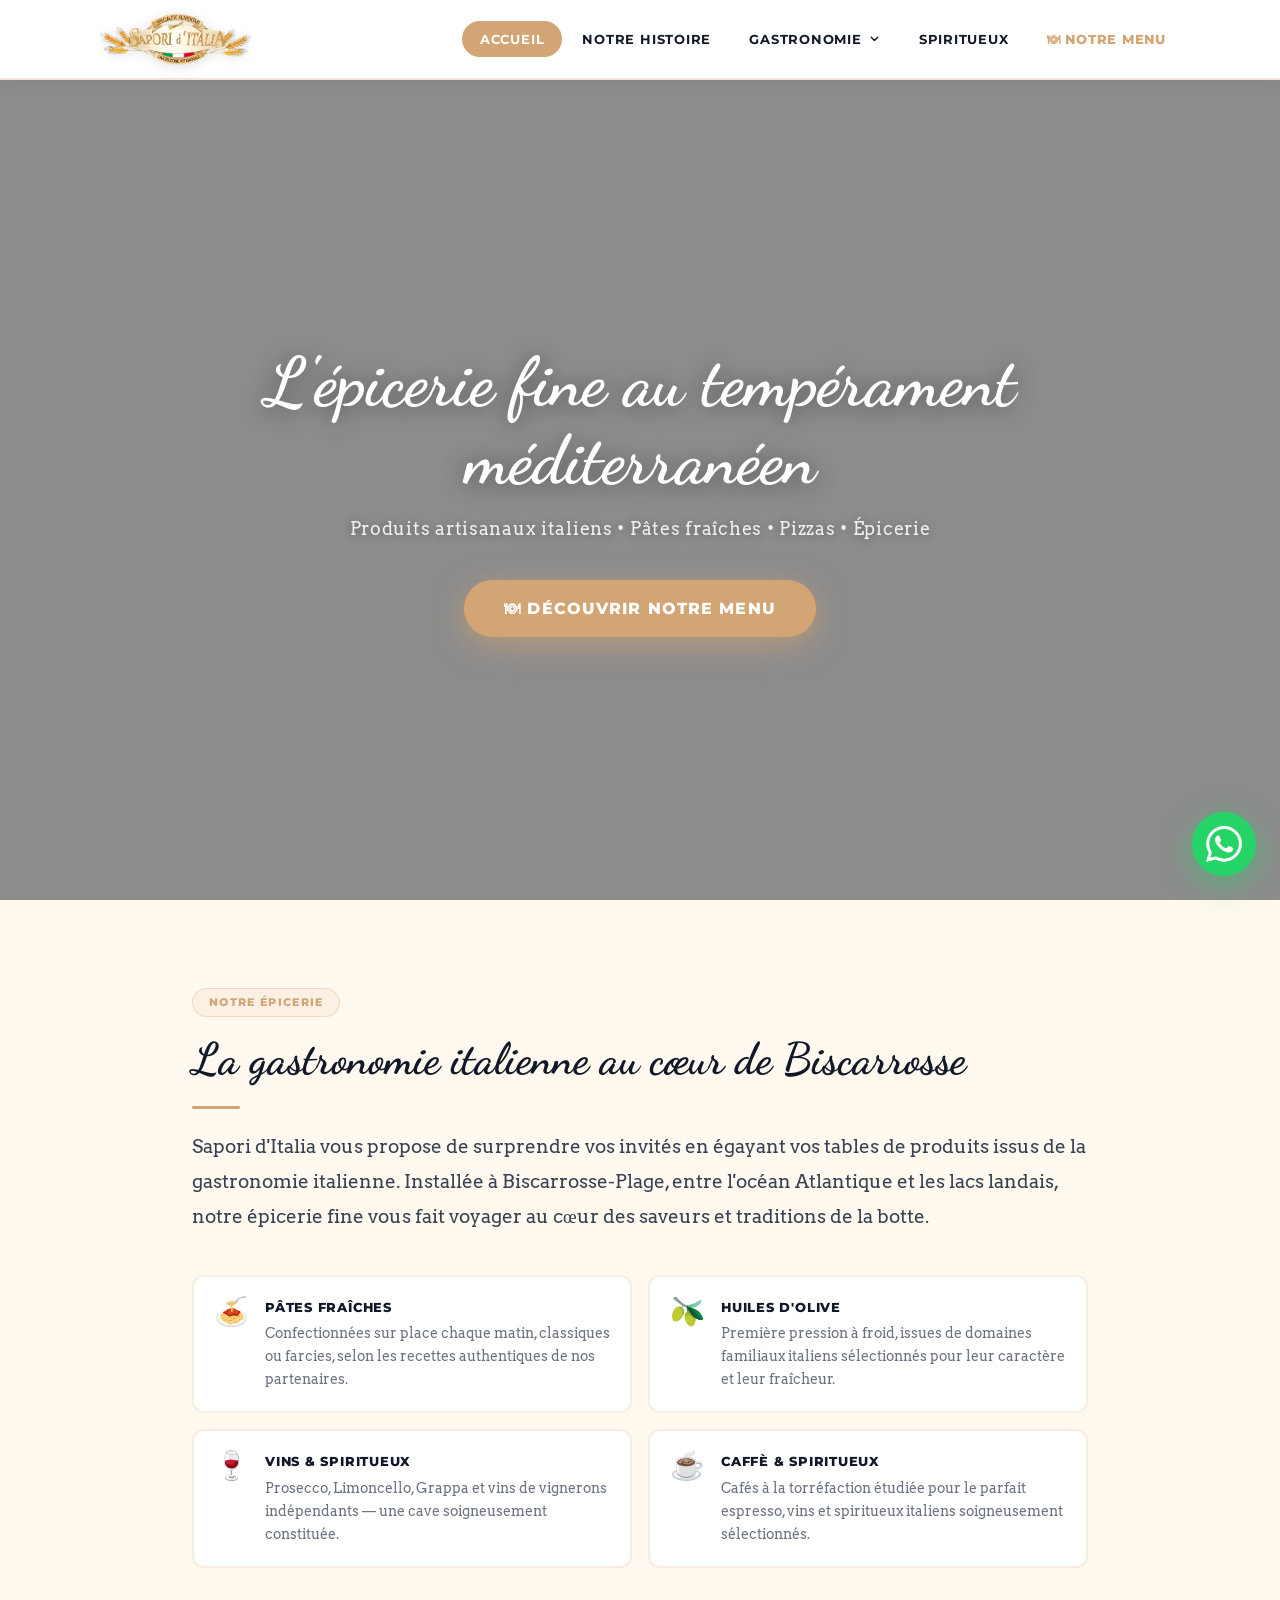
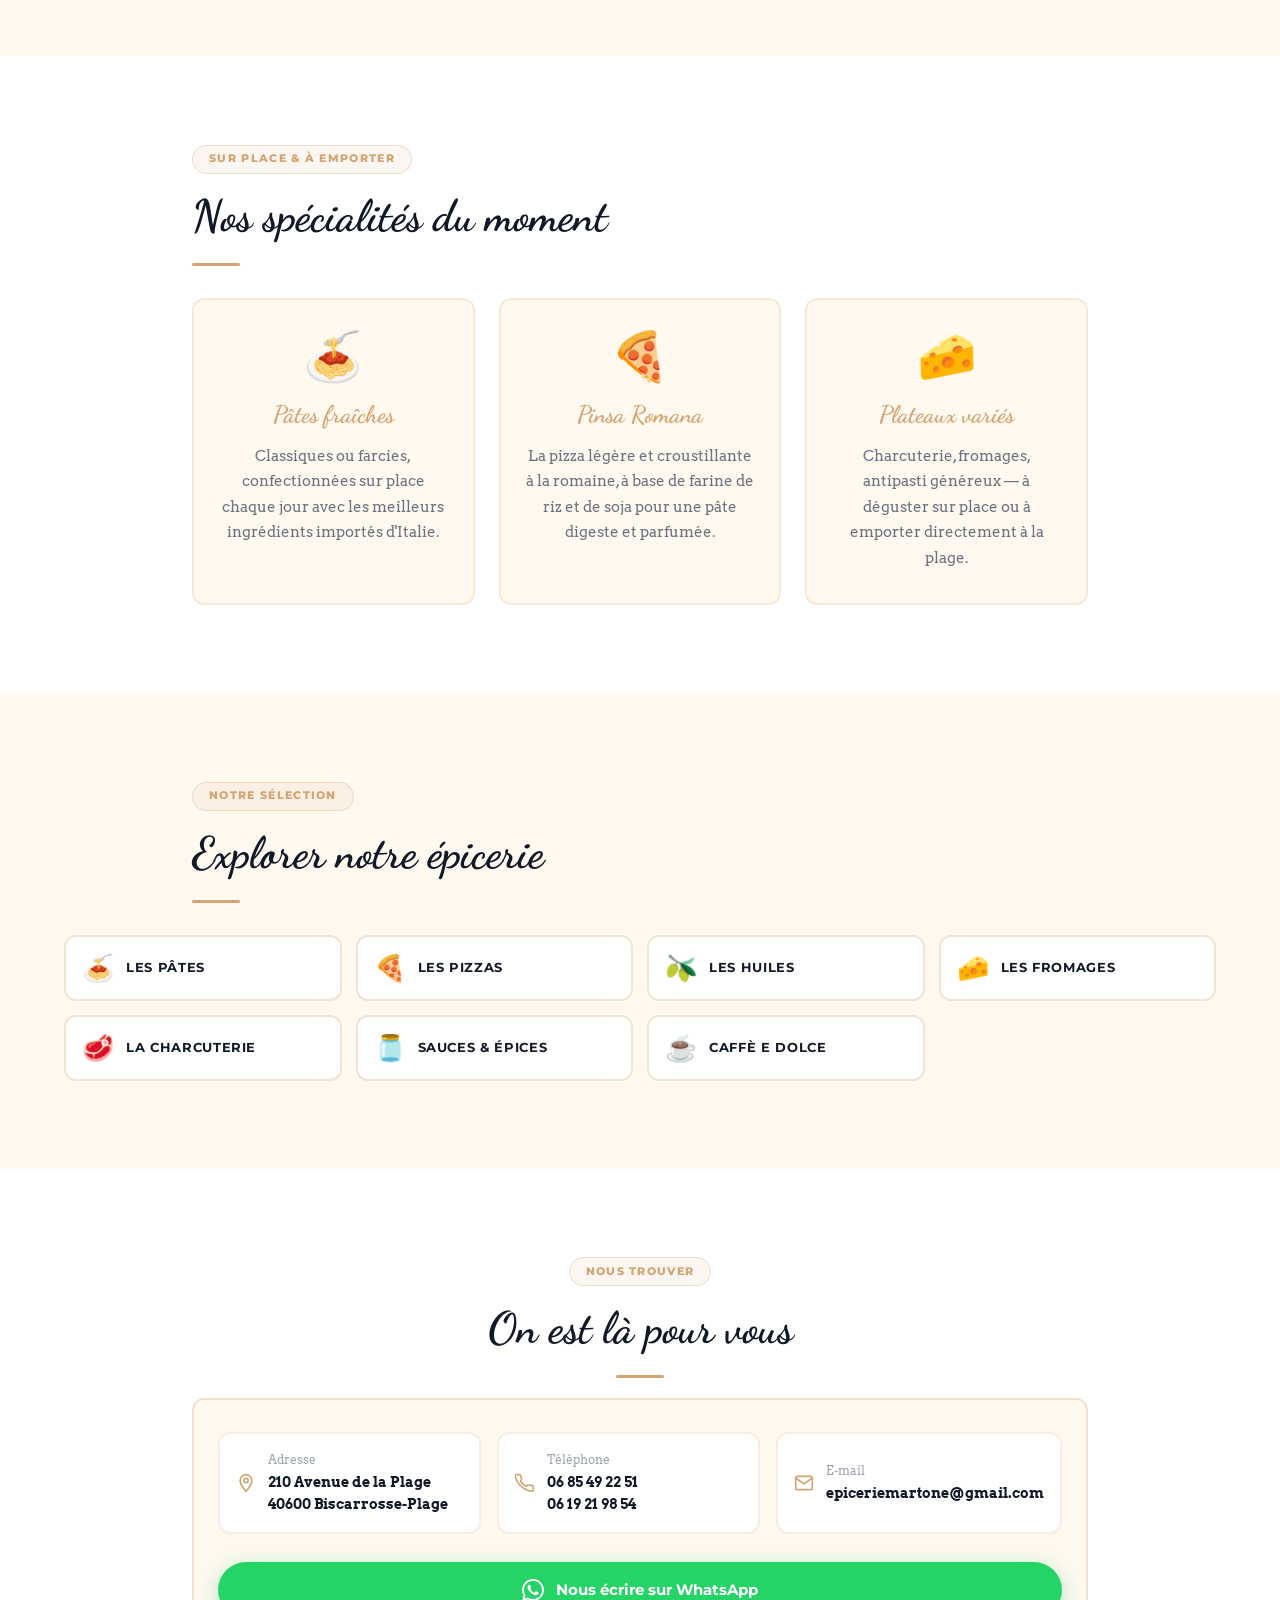
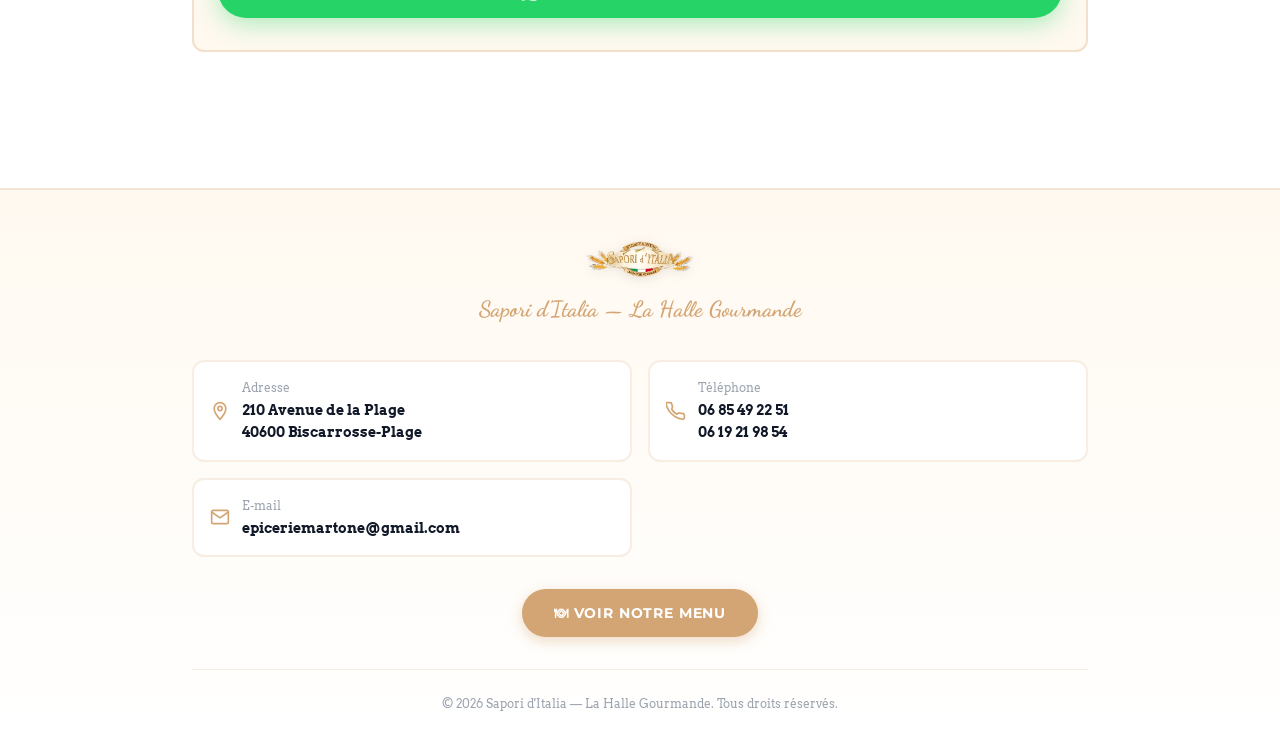
==== index.html @ 2a2cae1f "Initial commit — site Sapori d'Italia Pages : index, notre-histoire, gastronomie, spiritueux. Naviga" ====
<!DOCTYPE html>
<html lang="fr">
<head>
  <meta charset="UTF-8">
  <meta name="viewport" content="width=device-width, initial-scale=1.0">
  <title>Sapori d'Italia — Épicerie fine italienne à Biscarrosse-Plage</title>
  <meta name="description" content="Sapori d'Italia, épicerie fine italienne à Biscarrosse-Plage. Pâtes fraîches confectionnées sur place, pizzas, huiles d'olive, fromages, charcuterie et spiritueux artisanaux.">

  <link rel="preconnect" href="https://fonts.googleapis.com">
  <link rel="preconnect" href="https://fonts.gstatic.com" crossorigin>
  <link href="https://fonts.googleapis.com/css2?family=Dancing+Script:wght@700&family=Arvo:ital,wght@0,400;0,700;1,400&family=Montserrat:wght@400;700;800&display=swap" rel="stylesheet">

  <link rel="stylesheet" href="/style.css">

  <style>

    /* ── UTILITAIRES PAGE ───────────────────────────────────────── */

    .page-section {
      padding: 4rem 1.25rem;
    }

    .section-inner {
      max-width: 56rem;
      margin: 0 auto;
    }

    .section-inner--wide {
      max-width: 72rem;
      margin: 0 auto;
    }

    .section-tag {
      display: inline-block;
      font-family: var(--font-sans);
      font-size: 0.6875rem;
      font-weight: 800;
      text-transform: uppercase;
      letter-spacing: 0.12em;
      color: var(--color-primary);
      background: rgba(212, 165, 116, 0.1);
      border: 1px solid var(--color-border);
      border-radius: var(--radius-pill);
      padding: 0.3rem 1rem;
      margin-bottom: 1rem;
    }

    .section-title {
      font-family: var(--font-cursive);
      font-size: clamp(1.75rem, 5vw, 2.75rem);
      font-weight: 700;
      color: var(--color-text);
      line-height: 1.2;
      margin-bottom: 0.75rem;
    }

    .section-divider {
      width: 3rem;
      height: 3px;
      background: var(--color-primary);
      border-radius: 2px;
      margin: 1.25rem 0;
    }

    .text-center { text-align: center; }
    .section-divider.mx-auto { margin-left: auto; margin-right: auto; }


    /* ── 1. HERO ────────────────────────────────────────────────── */

    .hero {
      position: relative;
      min-height: calc(100vh - var(--header-height));
      min-height: calc(100svh - var(--header-height));
      display: flex;
      align-items: center;
      justify-content: center;
      overflow: hidden;
    }

    .hero-bg {
      position: absolute;
      inset: 0;
      background-image: url('https://images.unsplash.com/photo-1555396273-367ea4eb4db5?auto=format&fit=crop&w=1920&q=80');
      background-size: cover;
      background-position: center;
      animation: kenBurns 10s ease-out forwards;
    }

    @keyframes kenBurns {
      from { transform: scale(1.06); }
      to   { transform: scale(1); }
    }

    .hero-overlay {
      position: absolute;
      inset: 0;
      background: rgba(0, 0, 0, 0.45);
    }

    .hero-content {
      position: relative;
      text-align: center;
      padding: 2rem 1.25rem;
      max-width: 52rem;
      animation: heroFadeIn 0.9s ease 0.2s both;
    }

    @keyframes heroFadeIn {
      from { opacity: 0; transform: translateY(1.5rem); }
      to   { opacity: 1; transform: translateY(0); }
    }

    .hero-title {
      font-family: var(--font-cursive);
      font-size: clamp(2rem, 7vw, 4.25rem);
      font-weight: 700;
      color: var(--color-white);
      line-height: 1.15;
      margin-bottom: 1rem;
      text-shadow: 0 2px 24px rgba(0, 0, 0, 0.45);
    }

    .hero-subtitle {
      font-family: var(--font-serif);
      font-size: clamp(0.9rem, 2.5vw, 1.125rem);
      color: rgba(255, 255, 255, 0.88);
      letter-spacing: 0.04em;
      margin-bottom: 2.25rem;
      text-shadow: 0 1px 10px rgba(0, 0, 0, 0.35);
    }

    .hero-cta {
      display: inline-flex;
      align-items: center;
      gap: 0.5rem;
      padding: 1rem 2.5rem;
      background: var(--color-primary);
      color: var(--color-white);
      border-radius: var(--radius-pill);
      font-family: var(--font-sans);
      font-size: 1rem;
      font-weight: 800;
      text-transform: uppercase;
      letter-spacing: 0.07em;
      box-shadow: 0 8px 32px rgba(212, 165, 116, 0.6);
      transition: background 0.2s ease, transform 0.2s ease, box-shadow 0.2s ease;
    }

    .hero-cta:hover {
      background: #c8955f;
      transform: translateY(-3px);
      box-shadow: 0 14px 40px rgba(212, 165, 116, 0.7);
    }


    /* ── 2. INTRO ───────────────────────────────────────────────── */

    .intro {
      background: var(--color-cream);
    }

    .intro-lead {
      font-family: var(--font-serif);
      font-size: clamp(1rem, 2.5vw, 1.1875rem);
      color: var(--color-dark-text);
      line-height: 1.85;
      margin-bottom: 2.5rem;
    }

    .highlights-grid {
      display: grid;
      grid-template-columns: 1fr;
      gap: 1rem;
    }

    .highlight-card {
      display: flex;
      align-items: flex-start;
      gap: 1rem;
      padding: 1.25rem;
      background: var(--color-white);
      border-radius: var(--radius-card);
      border: 2px solid var(--color-border-sm);
    }

    .highlight-icon {
      font-size: 1.75rem;
      flex-shrink: 0;
      line-height: 1;
    }

    .highlight-body h3 {
      font-family: var(--font-sans);
      font-size: 0.8125rem;
      font-weight: 800;
      text-transform: uppercase;
      letter-spacing: 0.06em;
      color: var(--color-text);
      margin-bottom: 0.3rem;
    }

    .highlight-body p {
      font-family: var(--font-serif);
      font-size: 0.875rem;
      color: var(--color-muted);
      line-height: 1.65;
    }


    /* ── 3. À EMPORTER ──────────────────────────────────────────── */

    .emporter {
      background: var(--color-white);
    }

    .emporter-grid {
      display: grid;
      grid-template-columns: 1fr;
      gap: 1.5rem;
      margin-top: 2rem;
    }

    .emporter-card {
      padding: 2rem 1.5rem;
      background: var(--color-cream);
      border-radius: var(--radius-card);
      border: 2px solid var(--color-border-sm);
      text-align: center;
      transition: transform 0.22s ease, box-shadow 0.22s ease, border-color 0.22s ease;
    }

    .emporter-card:hover {
      transform: translateY(-5px);
      box-shadow: 0 14px 36px rgba(0, 0, 0, 0.09);
      border-color: var(--color-primary);
    }

    .emporter-emoji {
      font-size: 3rem;
      display: block;
      margin-bottom: 1rem;
      line-height: 1;
    }

    .emporter-card h3 {
      font-family: var(--font-cursive);
      font-size: 1.5rem;
      font-weight: 700;
      color: var(--color-primary);
      margin-bottom: 0.625rem;
    }

    .emporter-card p {
      font-family: var(--font-serif);
      font-size: 0.9375rem;
      color: var(--color-muted);
      line-height: 1.7;
    }


    /* ── 4. CATÉGORIES ──────────────────────────────────────────── */

    .categories {
      background: var(--color-cream);
    }

    .categories-grid {
      display: grid;
      grid-template-columns: repeat(2, 1fr);
      gap: 0.875rem;
      margin-top: 2rem;
    }

    .cat-card {
      display: flex;
      align-items: center;
      gap: 0.75rem;
      padding: 1.125rem 1rem;
      background: var(--color-white);
      border-radius: var(--radius-card);
      border: 2px solid var(--color-border);
      text-decoration: none;
      color: var(--color-text);
      transition: transform 0.2s ease, box-shadow 0.2s ease, border-color 0.2s ease, background 0.2s ease;
    }

    .cat-card:hover {
      transform: translateY(-3px);
      box-shadow: 0 8px 24px rgba(212, 165, 116, 0.22);
      border-color: var(--color-primary);
      background: rgba(212, 165, 116, 0.06);
    }

    .cat-card-emoji {
      font-size: 1.625rem;
      flex-shrink: 0;
      line-height: 1;
    }

    .cat-card-label {
      font-family: var(--font-sans);
      font-size: 0.8125rem;
      font-weight: 700;
      text-transform: uppercase;
      letter-spacing: 0.05em;
    }


    /* ── 5. CONTACT RAPIDE ──────────────────────────────────────── */

    .contact-rapide {
      background: var(--color-white);
    }

    .contact-box {
      background: var(--color-cream);
      border-radius: var(--radius-card);
      border: 2px solid var(--color-border);
      padding: 2rem 1.5rem;
    }

    .contact-rapide-grid {
      display: grid;
      grid-template-columns: 1fr;
      gap: 1rem;
      margin-bottom: 1.75rem;
    }

    .wa-cta {
      display: flex;
      align-items: center;
      justify-content: center;
      gap: 0.75rem;
      padding: 1rem 2rem;
      background: var(--color-whatsapp);
      color: var(--color-white);
      border-radius: var(--radius-pill);
      font-family: var(--font-sans);
      font-size: 0.9375rem;
      font-weight: 700;
      text-decoration: none;
      box-shadow: 0 6px 24px rgba(37, 211, 102, 0.38);
      transition: background 0.2s ease, transform 0.2s ease, box-shadow 0.2s ease;
    }

    .wa-cta:hover {
      background: #20bd5a;
      transform: translateY(-2px);
      box-shadow: 0 10px 30px rgba(37, 211, 102, 0.5);
    }

    .wa-cta svg {
      width: 1.375rem;
      height: 1.375rem;
      flex-shrink: 0;
    }


    /* ── ANIMATIONS SCROLL ──────────────────────────────────────── */

    .reveal {
      opacity: 0;
      transform: translateY(1.75rem);
      transition: opacity 0.65s ease, transform 0.65s ease;
    }

    .reveal.visible {
      opacity: 1;
      transform: translateY(0);
    }

    .reveal-d1 { transition-delay: 0.08s; }
    .reveal-d2 { transition-delay: 0.18s; }
    .reveal-d3 { transition-delay: 0.28s; }
    .reveal-d4 { transition-delay: 0.38s; }


    /* ── RESPONSIVE ─────────────────────────────────────────────── */

    @media (min-width: 640px) {
      .highlights-grid     { grid-template-columns: 1fr 1fr; }
      .emporter-grid       { grid-template-columns: repeat(3, 1fr); }
      .categories-grid     { grid-template-columns: repeat(3, 1fr); }
      .contact-rapide-grid { grid-template-columns: repeat(3, 1fr); }
    }

    @media (min-width: 1024px) {
      .page-section    { padding: 5.5rem 2rem; }
      .categories-grid { grid-template-columns: repeat(4, 1fr); }
    }

  </style>
</head>
<body>

  <!-- Navigation injectée par nav.js -->
  <div id="header"></div>

  <main>

    <!-- ═══════════════════════════════════════════════════════════
         1. HERO
         ═══════════════════════════════════════════════════════════ -->
    <section class="hero" aria-label="Bienvenue chez Sapori d'Italia">
      <div class="hero-bg" role="img" aria-label="Épicerie italienne"></div>
      <div class="hero-overlay" aria-hidden="true"></div>
      <div class="hero-content">
        <h1 class="hero-title">L'épicerie fine au&nbsp;tempérament méditerranéen</h1>
        <p class="hero-subtitle">Produits artisanaux italiens&nbsp;• Pâtes fraîches&nbsp;• Pizzas&nbsp;• Épicerie</p>
        <a class="hero-cta" href="/menu/">🍽&nbsp;Découvrir notre menu</a>
      </div>
    </section>


    <!-- ═══════════════════════════════════════════════════════════
         2. INTRO
         ═══════════════════════════════════════════════════════════ -->
    <section class="intro page-section" aria-labelledby="intro-title">
      <div class="section-inner">

        <span class="section-tag reveal">Notre épicerie</span>
        <h2 class="section-title reveal reveal-d1" id="intro-title">
          La gastronomie italienne au cœur de Biscarrosse
        </h2>
        <div class="section-divider reveal reveal-d2"></div>

        <p class="intro-lead reveal reveal-d2">
          Sapori d'Italia vous propose de surprendre vos invités en égayant vos tables
          de produits issus de la gastronomie italienne. Installée à Biscarrosse-Plage,
          entre l'océan Atlantique et les lacs landais, notre épicerie fine vous fait
          voyager au cœur des saveurs et traditions de la botte.
        </p>

        <div class="highlights-grid">
          <div class="highlight-card reveal reveal-d1">
            <span class="highlight-icon" aria-hidden="true">🍝</span>
            <div class="highlight-body">
              <h3>Pâtes fraîches</h3>
              <p>Confectionnées sur place chaque matin, classiques ou farcies, selon les recettes authentiques de nos partenaires.</p>
            </div>
          </div>
          <div class="highlight-card reveal reveal-d2">
            <span class="highlight-icon" aria-hidden="true">🫒</span>
            <div class="highlight-body">
              <h3>Huiles d'olive</h3>
              <p>Première pression à froid, issues de domaines familiaux italiens sélectionnés pour leur caractère et leur fraîcheur.</p>
            </div>
          </div>
          <div class="highlight-card reveal reveal-d3">
            <span class="highlight-icon" aria-hidden="true">🍷</span>
            <div class="highlight-body">
              <h3>Vins & spiritueux</h3>
              <p>Prosecco, Limoncello, Grappa et vins de vignerons indépendants — une cave soigneusement constituée.</p>
            </div>
          </div>
          <div class="highlight-card reveal reveal-d4">
            <span class="highlight-icon" aria-hidden="true">☕</span>
            <div class="highlight-body">
              <h3>Caffè & spiritueux</h3>
              <p>Cafés à la torréfaction étudiée pour le parfait espresso, vins et spiritueux italiens soigneusement sélectionnés.</p>
            </div>
          </div>
        </div>

      </div>
    </section>


    <!-- ═══════════════════════════════════════════════════════════
         3. À EMPORTER
         ═══════════════════════════════════════════════════════════ -->
    <section class="emporter page-section" aria-labelledby="emporter-title">
      <div class="section-inner">

        <span class="section-tag reveal">Sur place & à emporter</span>
        <h2 class="section-title reveal reveal-d1" id="emporter-title">
          Nos spécialités du moment
        </h2>
        <div class="section-divider reveal reveal-d2"></div>

        <div class="emporter-grid">
          <article class="emporter-card reveal reveal-d1">
            <span class="emporter-emoji" aria-hidden="true">🍝</span>
            <h3>Pâtes fraîches</h3>
            <p>Classiques ou farcies, confectionnées sur place chaque jour avec les meilleurs ingrédients importés d'Italie.</p>
          </article>
          <article class="emporter-card reveal reveal-d2">
            <span class="emporter-emoji" aria-hidden="true">🍕</span>
            <h3>Pinsa Romana</h3>
            <p>La pizza légère et croustillante à la romaine, à base de farine de riz et de soja pour une pâte digeste et parfumée.</p>
          </article>
          <article class="emporter-card reveal reveal-d3">
            <span class="emporter-emoji" aria-hidden="true">🧀</span>
            <h3>Plateaux variés</h3>
            <p>Charcuterie, fromages, antipasti généreux — à déguster sur place ou à emporter directement à la plage.</p>
          </article>
        </div>

      </div>
    </section>


    <!-- ═══════════════════════════════════════════════════════════
         4. CATÉGORIES
         ═══════════════════════════════════════════════════════════ -->
    <section class="categories page-section" aria-labelledby="categories-title">
      <div class="section-inner--wide">

        <div class="section-inner" style="padding:0">
          <span class="section-tag reveal">Notre sélection</span>
          <h2 class="section-title reveal reveal-d1" id="categories-title">
            Explorer notre épicerie
          </h2>
          <div class="section-divider reveal reveal-d2"></div>
        </div>

        <div class="categories-grid">
          <a class="cat-card reveal reveal-d1" href="/gastronomie.html#pates">
            <span class="cat-card-emoji" aria-hidden="true">🍝</span>
            <span class="cat-card-label">Les pâtes</span>
          </a>
          <a class="cat-card reveal reveal-d2" href="/gastronomie.html#pizzas">
            <span class="cat-card-emoji" aria-hidden="true">🍕</span>
            <span class="cat-card-label">Les pizzas</span>
          </a>
          <a class="cat-card reveal reveal-d3" href="/gastronomie.html#huiles">
            <span class="cat-card-emoji" aria-hidden="true">🫒</span>
            <span class="cat-card-label">Les huiles</span>
          </a>
          <a class="cat-card reveal reveal-d1" href="/gastronomie.html#fromages">
            <span class="cat-card-emoji" aria-hidden="true">🧀</span>
            <span class="cat-card-label">Les fromages</span>
          </a>
          <a class="cat-card reveal reveal-d2" href="/gastronomie.html#charcuterie">
            <span class="cat-card-emoji" aria-hidden="true">🥩</span>
            <span class="cat-card-label">La charcuterie</span>
          </a>
          <a class="cat-card reveal reveal-d3" href="/gastronomie.html#sauces">
            <span class="cat-card-emoji" aria-hidden="true">🫙</span>
            <span class="cat-card-label">Sauces & épices</span>
          </a>
          <a class="cat-card reveal reveal-d1" href="/gastronomie.html#caffe">
            <span class="cat-card-emoji" aria-hidden="true">☕</span>
            <span class="cat-card-label">Caffè e dolce</span>
          </a>
        </div>

      </div>
    </section>


    <!-- ═══════════════════════════════════════════════════════════
         5. CONTACT RAPIDE
         ═══════════════════════════════════════════════════════════ -->
    <section class="contact-rapide page-section" aria-labelledby="contact-title">
      <div class="section-inner">

        <div class="text-center">
          <span class="section-tag reveal">Nous trouver</span>
          <h2 class="section-title reveal reveal-d1" id="contact-title">On est là pour vous</h2>
          <div class="section-divider mx-auto reveal reveal-d2"></div>
        </div>

        <div class="contact-box reveal">
          <div class="contact-rapide-grid">

            <div class="contact-card">
              <svg class="contact-icon" viewBox="0 0 24 24" fill="none" stroke="currentColor"
                stroke-width="2" stroke-linecap="round" stroke-linejoin="round" aria-hidden="true">
                <path d="M12 2C8.13 2 5 5.13 5 9c0 5.25 7 13 7 13s7-7.75 7-13c0-3.87-3.13-7-7-7z"/>
                <circle cx="12" cy="9" r="2.5"/>
              </svg>
              <div class="contact-text">
                <span class="contact-label">Adresse</span>
                <span class="contact-value">210 Avenue de la Plage<br>40600 Biscarrosse-Plage</span>
              </div>
            </div>

            <a class="contact-card" href="tel:+33685492251">
              <svg class="contact-icon" viewBox="0 0 24 24" fill="none" stroke="currentColor"
                stroke-width="2" stroke-linecap="round" stroke-linejoin="round" aria-hidden="true">
                <path d="M22 16.92v3a2 2 0 01-2.18 2 19.79 19.79 0 01-8.63-3.07
                  A19.5 19.5 0 013.07 11 19.79 19.79 0 010 2.18a2 2 0 012-.18h3
                  a2 2 0 012 1.72c.127.96.361 1.903.7 2.81a2 2 0 01-.45 2.11
                  L6.91 9.91a16 16 0 006.16 6.16l1.27-1.27a2 2 0 012.11-.45
                  c.907.339 1.85.573 2.81.7A2 2 0 0122 16.92z"/>
              </svg>
              <div class="contact-text">
                <span class="contact-label">Téléphone</span>
                <span class="contact-value">06 85 49 22 51<br>06 19 21 98 54</span>
              </div>
            </a>

            <a class="contact-card" href="mailto:epiceriemartone@gmail.com">
              <svg class="contact-icon" viewBox="0 0 24 24" fill="none" stroke="currentColor"
                stroke-width="2" stroke-linecap="round" stroke-linejoin="round" aria-hidden="true">
                <path d="M4 4h16c1.1 0 2 .9 2 2v12c0 1.1-.9 2-2 2H4
                  c-1.1 0-2-.9-2-2V6c0-1.1.9-2 2-2z"/>
                <polyline points="22,6 12,13 2,6"/>
              </svg>
              <div class="contact-text">
                <span class="contact-label">E-mail</span>
                <span class="contact-value">epiceriemartone@gmail.com</span>
              </div>
            </a>

          </div>

          <a class="wa-cta" href="https://wa.me/33685492251"
            target="_blank" rel="noopener noreferrer">
            <svg viewBox="0 0 24 24" fill="currentColor" aria-hidden="true">
              <path d="M17.472 14.382c-.297-.149-1.758-.867-2.03-.967-.273-.099
                -.471-.148-.67.15-.197.297-.767.966-.94 1.164-.173.199-.347.223
                -.644.075-.297-.15-1.255-.463-2.39-1.475-.883-.788-1.48-1.761
                -1.653-2.059-.173-.297-.018-.458.13-.606.134-.133.298-.347.446
                -.52.149-.174.198-.298.298-.497.099-.198.05-.371-.025-.52-.075
                -.149-.669-1.612-.916-2.207-.242-.579-.487-.5-.669-.51-.173-.008
                -.371-.01-.57-.01-.198 0-.52.074-.792.372-.272.297-1.04 1.016
                -1.04 2.479 0 1.462 1.065 2.875 1.213 3.074.149.198 2.096 3.2
                5.077 4.487.709.306 1.262.489 1.694.625.712.227 1.36.195 1.871
                .118.571-.085 1.758-.719 2.006-1.413.248-.694.248-1.289.173
                -1.413-.074-.124-.272-.198-.57-.347m-5.421 7.403h-.004a9.87 9.87
                0 01-5.031-1.378l-.361-.214-3.741.982.998-3.648-.235-.374a9.86
                9.86 0 01-1.51-5.26c.001-5.45 4.436-9.884 9.888-9.884 2.64 0
                5.122 1.03 6.988 2.898a9.825 9.825 0 012.893 6.994c-.003 5.45
                -4.437 9.884-9.885 9.884m8.413-18.297A11.815 11.815 0 0012.05
                0C5.495 0 .16 5.335.157 11.892c0 2.096.547 4.142 1.588 5.945
                L.057 24l6.305-1.654a11.882 11.882 0 005.683 1.448h.005
                c6.554 0 11.89-5.335 11.893-11.893a11.821 11.821 0 00-3.48-8.413z"/>
            </svg>
            Nous écrire sur WhatsApp
          </a>
        </div>

      </div>
    </section>

  </main>

  <!-- Footer + bouton WhatsApp flottant injectés par nav.js -->
  <div id="footer"></div>

  <script src="/nav.js"></script>
  <script>
    /* Scroll reveal via IntersectionObserver */
    const observer = new IntersectionObserver(entries => {
      entries.forEach(e => {
        if (e.isIntersecting) {
          e.target.classList.add('visible');
          observer.unobserve(e.target);
        }
      });
    }, { threshold: 0.12 });

    document.querySelectorAll('.reveal').forEach(el => observer.observe(el));
  </script>
</body>
</html>
---- style.css ----
/* =============================================================
   SAPORI D'ITALIA — Design System Global
   Palette : #D4A574 (or chaud) · #FFF9F0 (crème) · #ffffff
   Polices  : Dancing Script · Arvo · Montserrat
   ============================================================= */


/* =============================================================
   VARIABLES CSS
   ============================================================= */

:root {
  /* Couleurs */
  --color-primary:   #D4A574;
  --color-cream:     #FFF9F0;
  --color-white:     #ffffff;
  --color-text:      #111827;
  --color-muted:     #6b7280;
  --color-subtle:    #9ca3af;
  --color-dark-text: #374151;

  --color-border:    rgba(212, 165, 116, 0.3);
  --color-border-sm: rgba(212, 165, 116, 0.2);
  --color-border-xs: rgba(212, 165, 116, 0.12);

  --color-whatsapp:  #25D366;

  /* Typographie */
  --font-cursive: 'Dancing Script', cursive;
  --font-serif:   'Arvo', serif;
  --font-sans:    'Montserrat', sans-serif;

  /* Formes */
  --radius-card: 0.75rem;
  --radius-pill: 9999px;

  /* Mise en page */
  --header-height: 4rem;
}


/* =============================================================
   RESET COMPLET
   ============================================================= */

*, *::before, *::after {
  box-sizing: border-box;
  margin: 0;
  padding: 0;
}

* {
  scrollbar-width: none;
  -ms-overflow-style: none;
}
*::-webkit-scrollbar {
  display: none;
}

html {
  scroll-behavior: smooth;
  -webkit-text-size-adjust: 100%;
}

body {
  min-height: 100vh;
  background-color: var(--color-white);
  color: var(--color-text);
  font-family: var(--font-serif);
  line-height: 1.6;
  -webkit-font-smoothing: antialiased;
  -moz-osx-font-smoothing: grayscale;
}

img {
  max-width: 100%;
  height: auto;
  display: block;
}

a {
  color: inherit;
  text-decoration: none;
}

ul, ol {
  list-style: none;
}

button {
  cursor: pointer;
  background: none;
  border: none;
  font: inherit;
}


/* =============================================================
   HEADER — NAVBAR STICKY
   ============================================================= */

.site-header {
  position: sticky;
  top: 0;
  z-index: 100;
  height: var(--header-height);
  background: rgba(255, 255, 255, 0.95);
  backdrop-filter: blur(12px);
  -webkit-backdrop-filter: blur(12px);
  border-bottom: 2px solid var(--color-border);
  box-shadow: 0 2px 16px rgba(0, 0, 0, 0.06);
}

.header-inner {
  height: 100%;
  max-width: 100%;
  margin: 0 auto;
  padding: 0 1.25rem;
  display: flex;
  align-items: center;
  justify-content: space-between;
  gap: 1rem;
}

/* Logo */
.logo-link {
  display: flex;
  align-items: center;
  flex-shrink: 0;
}

.site-logo {
  width: 120px;
  height: auto;
  display: block;
  filter: drop-shadow(0 2px 6px rgba(0, 0, 0, 0.12));
}

/* Conteneur navigation */
.main-nav {
  display: flex;
  align-items: center;
}


/* =============================================================
   LIENS DE NAVIGATION — panneau mobile slide-in
   ============================================================= */

.nav-links {
  display: flex;
  flex-direction: column;
  position: absolute;
  top: var(--header-height);
  left: 0;
  right: 0;
  background: rgba(255, 255, 255, 0.97);
  backdrop-filter: blur(12px);
  -webkit-backdrop-filter: blur(12px);
  border-bottom: 2px solid var(--color-border);
  padding: 0.75rem 1.25rem 1.25rem;
  gap: 0;
  box-shadow: 0 8px 24px rgba(0, 0, 0, 0.08);
  z-index: 99;
  /* Animation slide-in */
  transform: translateY(-0.625rem);
  opacity: 0;
  pointer-events: none;
  transition: transform 0.28s cubic-bezier(0.4, 0, 0.2, 1),
              opacity 0.28s ease;
}

.nav-links.nav-open {
  transform: translateY(0);
  opacity: 1;
  pointer-events: auto;
}

.nav-link {
  display: flex;
  align-items: center;
  gap: 0.375rem;
  font-family: var(--font-sans);
  font-size: 0.875rem;
  font-weight: 700;
  text-transform: uppercase;
  letter-spacing: 0.06em;
  color: var(--color-text);
  padding: 0.875rem 0.5rem;
  border-bottom: 1px solid var(--color-border-sm);
  transition: color 0.2s ease;
}

.nav-link:last-child {
  border-bottom: none;
}

.nav-link:hover {
  color: var(--color-primary);
}

.nav-link.active {
  color: var(--color-primary);
}

/* "Notre Menu" mis en avant */
.nav-link--cta {
  color: var(--color-primary);
  font-weight: 800;
}

/* Lien parent du dropdown */
.nav-link--has-dropdown {
  justify-content: space-between;
}


/* =============================================================
   DROPDOWN GASTRONOMIE
   ============================================================= */

/* Chevron animé */
.dropdown-chevron {
  display: block;
  width: 1em;
  height: 1em;
  flex-shrink: 0;
  transition: transform 0.22s ease;
}

.nav-item--dropdown.dropdown-open .dropdown-chevron {
  transform: rotate(180deg);
}

/* Mobile : expansion verticale max-height */
.dropdown-menu {
  overflow: hidden;
  max-height: 0;
  opacity: 0;
  padding-left: 0;
  transition: max-height 0.3s ease, opacity 0.25s ease;
}

.nav-item--dropdown.dropdown-open .dropdown-menu {
  max-height: 22rem;
  opacity: 1;
  padding: 0.25rem 0 0.5rem 0.75rem;
}

.dropdown-link {
  display: block;
  font-family: var(--font-serif);
  font-size: 0.875rem;
  color: var(--color-muted);
  padding: 0.5rem 0.5rem;
  border-radius: 0.375rem;
  transition: color 0.2s ease, background 0.2s ease;
}

.dropdown-link:hover {
  color: var(--color-primary);
  background: rgba(212, 165, 116, 0.08);
}


/* =============================================================
   HAMBURGER
   ============================================================= */

.nav-toggle {
  display: flex;
  flex-direction: column;
  justify-content: center;
  gap: 0.3rem;
  padding: 0.5rem;
  margin: -0.5rem;
  background: none;
  border: none;
  cursor: pointer;
  flex-shrink: 0;
}

.nav-toggle span {
  display: block;
  height: 2px;
  width: 1.5rem;
  background: var(--color-text);
  border-radius: 2px;
  transition: transform 0.25s ease, opacity 0.25s ease, background 0.2s ease;
  transform-origin: center;
}

.nav-toggle.open span:nth-child(1) {
  transform: translateY(8px) rotate(45deg);
}
.nav-toggle.open span:nth-child(2) {
  opacity: 0;
  transform: scaleX(0);
}
.nav-toggle.open span:nth-child(3) {
  transform: translateY(-8px) rotate(-45deg);
}

.nav-toggle:hover span {
  background: var(--color-primary);
}


/* =============================================================
   FOOTER COMMUN
   ============================================================= */

.site-footer {
  background: linear-gradient(to bottom, var(--color-cream), var(--color-white));
  padding: 3rem 1rem 2rem;
  border-top: 2px solid var(--color-border);
  margin-top: 3rem;
}

.footer-inner {
  max-width: 100%;
  margin: 0 auto;
}

/* Marque */
.footer-brand {
  text-align: center;
  margin-bottom: 2rem;
}

.footer-logo {
  width: 7rem;
  height: auto;
  margin: 0 auto 0.75rem;
  filter: drop-shadow(0 2px 6px rgba(0, 0, 0, 0.1));
}

.footer-tagline {
  font-family: var(--font-cursive);
  font-size: 1.375rem;
  font-weight: 700;
  color: var(--color-primary);
}

/* Grille des contacts */
.footer-contacts {
  display: grid;
  grid-template-columns: 1fr;
  gap: 1rem;
  margin-bottom: 2rem;
}

/* Carte de contact */
.contact-card {
  display: flex;
  align-items: center;
  gap: 0.75rem;
  padding: 1rem;
  background: var(--color-white);
  border-radius: var(--radius-card);
  border: 2px solid var(--color-border-sm);
  text-decoration: none;
  color: inherit;
}

a.contact-card {
  transition: border-color 0.2s ease, box-shadow 0.2s ease;
}

a.contact-card:hover {
  border-color: var(--color-primary);
  box-shadow: 0 4px 14px rgba(0, 0, 0, 0.08);
}

.contact-icon {
  width: 1.25rem;
  height: 1.25rem;
  color: var(--color-primary);
  flex-shrink: 0;
}

.contact-text {
  display: flex;
  flex-direction: column;
  gap: 0.125rem;
}

.contact-label {
  font-family: var(--font-serif);
  font-size: 0.75rem;
  color: var(--color-subtle);
}

.contact-value {
  font-family: var(--font-serif);
  font-size: 0.875rem;
  font-weight: 600;
  color: var(--color-text);
}

/* CTA — lien vers le menu */
.footer-menu-cta {
  text-align: center;
  margin: 0.5rem 0 2rem;
}

.btn-primary {
  display: inline-flex;
  align-items: center;
  gap: 0.5rem;
  padding: 0.8rem 2rem;
  background: var(--color-primary);
  color: var(--color-white);
  border-radius: var(--radius-pill);
  font-family: var(--font-sans);
  font-size: 0.875rem;
  font-weight: 700;
  text-transform: uppercase;
  letter-spacing: 0.06em;
  box-shadow: 0 4px 14px rgba(212, 165, 116, 0.4);
  transition: background 0.2s ease, transform 0.2s ease, box-shadow 0.2s ease;
}

.btn-primary:hover {
  background: #c8955f;
  transform: translateY(-2px);
  box-shadow: 0 6px 20px rgba(212, 165, 116, 0.5);
}

/* Copyright */
.footer-copyright {
  padding-top: 1.5rem;
  border-top: 1px solid var(--color-border-sm);
  text-align: center;
}

.footer-copyright p {
  font-family: var(--font-serif);
  font-size: 0.75rem;
  color: var(--color-subtle);
}


/* =============================================================
   BOUTON WHATSAPP FLOTTANT
   ============================================================= */

.whatsapp-btn {
  position: fixed;
  bottom: 1.5rem;
  right: 1.5rem;
  width: 4rem;
  height: 4rem;
  background: var(--color-whatsapp);
  border-radius: var(--radius-pill);
  display: flex;
  align-items: center;
  justify-content: center;
  box-shadow: 0 8px 30px rgba(37, 211, 102, 0.5);
  z-index: 50;
  transition: background 0.2s ease, transform 0.2s ease;
}

.whatsapp-btn:hover {
  background: #20BD5A;
  transform: scale(1.1);
}

.whatsapp-btn svg {
  width: 2.25rem;
  height: 2.25rem;
  color: var(--color-white);
}


/* =============================================================
   CATEGORY NAV (pour compatibilité avec le menu)
   ============================================================= */

.category-nav {
  position: sticky;
  top: var(--header-height);
  z-index: 50;
  background: rgba(255, 255, 255, 0.95);
  backdrop-filter: blur(12px);
  -webkit-backdrop-filter: blur(12px);
  border-bottom: 2px solid var(--color-border);
  box-shadow: 0 4px 20px rgba(0, 0, 0, 0.08);
}

.nav-inner {
  display: flex;
  gap: 0.5rem;
  padding: 1rem;
  margin: 0 auto;
  overflow-x: auto;
}

.cat-btn {
  padding: 0.625rem 1.25rem;
  border-radius: var(--radius-pill);
  font-family: var(--font-sans);
  font-size: 0.875rem;
  font-weight: 700;
  text-transform: uppercase;
  letter-spacing: 0.05em;
  white-space: nowrap;
  cursor: pointer;
  border: 2px solid var(--color-border);
  background: var(--color-white);
  color: var(--color-primary);
  transition: background 0.2s ease, border-color 0.2s ease,
              transform 0.2s ease, box-shadow 0.2s ease;
}

.cat-btn:hover {
  background: var(--color-cream);
  border-color: var(--color-primary);
}

.cat-btn.active {
  background: var(--color-primary);
  color: var(--color-white);
  border-color: var(--color-primary);
  box-shadow: 0 4px 14px rgba(212, 165, 116, 0.45);
  transform: scale(1.05);
}


/* =============================================================
   RESPONSIVE — TABLETTE (≥ 768 px)
   ============================================================= */

@media (min-width: 768px) {
  :root {
    --header-height: 4.5rem;
  }

  .header-inner {
    max-width: 56rem;
    padding: 0 1.5rem;
  }

  .site-logo {
    width: 140px;
  }

  /* Hamburger masqué */
  .nav-toggle {
    display: none;
  }

  /* Barre horizontale — annule l'animation mobile */
  .nav-links {
    display: flex;
    flex-direction: row;
    position: static;
    background: none;
    backdrop-filter: none;
    -webkit-backdrop-filter: none;
    border: none;
    padding: 0;
    gap: 0.125rem;
    box-shadow: none;
    transform: none;
    opacity: 1;
    pointer-events: auto;
    transition: none;
  }

  .nav-link {
    padding: 0.375rem 0.875rem;
    border-bottom: none;
    border-radius: var(--radius-pill);
    font-size: 0.75rem;
    white-space: nowrap;
  }

  .nav-link:hover {
    background: var(--color-cream);
    color: var(--color-primary);
  }

  .nav-link.active {
    background: var(--color-primary);
    color: var(--color-white);
  }

  .nav-link--cta.active {
    background: var(--color-primary);
    color: var(--color-white);
  }

  /* Dropdown desktop — positionné en absolu */
  .nav-item--dropdown {
    position: relative;
  }

  .nav-link--has-dropdown {
    justify-content: center;
    gap: 0.375rem;
  }

  .dropdown-menu {
    position: absolute;
    top: calc(100% + 0.5rem);
    left: 50%;
    min-width: 13rem;
    max-height: none;
    overflow: visible;
    background: var(--color-white);
    border: 2px solid var(--color-border);
    border-radius: var(--radius-card);
    box-shadow: 0 8px 28px rgba(0, 0, 0, 0.12);
    padding: 0.5rem;
    opacity: 0;
    pointer-events: none;
    transform: translateX(-50%) translateY(-0.5rem);
    transition: transform 0.2s ease, opacity 0.2s ease;
  }

  .nav-item--dropdown.dropdown-open .dropdown-menu {
    opacity: 1;
    pointer-events: auto;
    transform: translateX(-50%) translateY(0);
    max-height: none;
    padding: 0.5rem;
  }

  .dropdown-link {
    font-size: 0.8125rem;
    padding: 0.5rem 0.75rem;
    white-space: nowrap;
    border-radius: 0.375rem;
  }

  /* Footer */
  .footer-inner {
    max-width: 56rem;
  }

  .footer-contacts {
    grid-template-columns: 1fr 1fr;
  }

  .nav-inner {
    max-width: 56rem;
  }
}


/* =============================================================
   RESPONSIVE — DESKTOP (≥ 1024 px)
   ============================================================= */

@media (min-width: 1024px) {
  :root {
    --header-height: 5rem;
  }

  .header-inner {
    max-width: 72rem;
    padding: 0 2rem;
  }

  .site-logo {
    width: 160px;
  }

  .nav-link {
    font-size: 0.8125rem;
    padding: 0.5rem 1.125rem;
  }

  .footer-inner {
    max-width: 56rem;
  }

  .nav-inner {
    max-width: 72rem;
    justify-content: center;
    overflow-x: visible;
  }
}
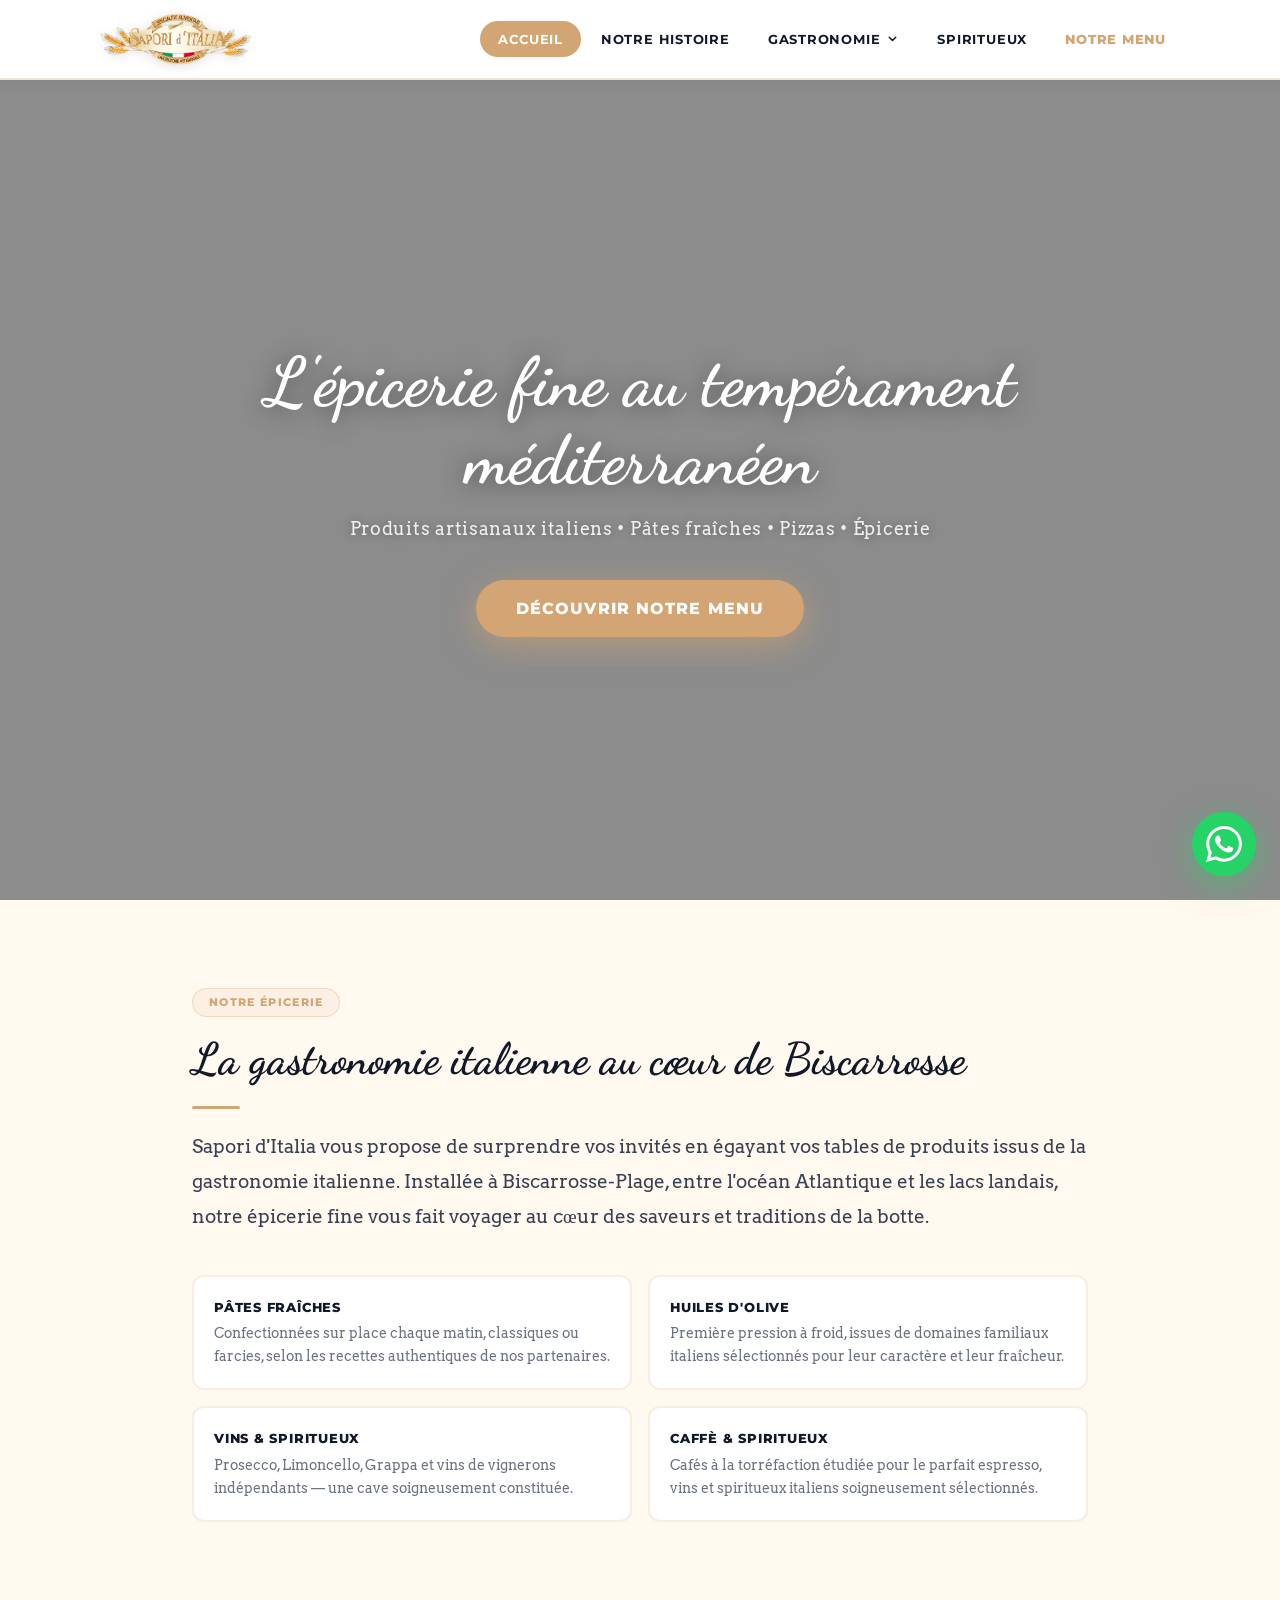
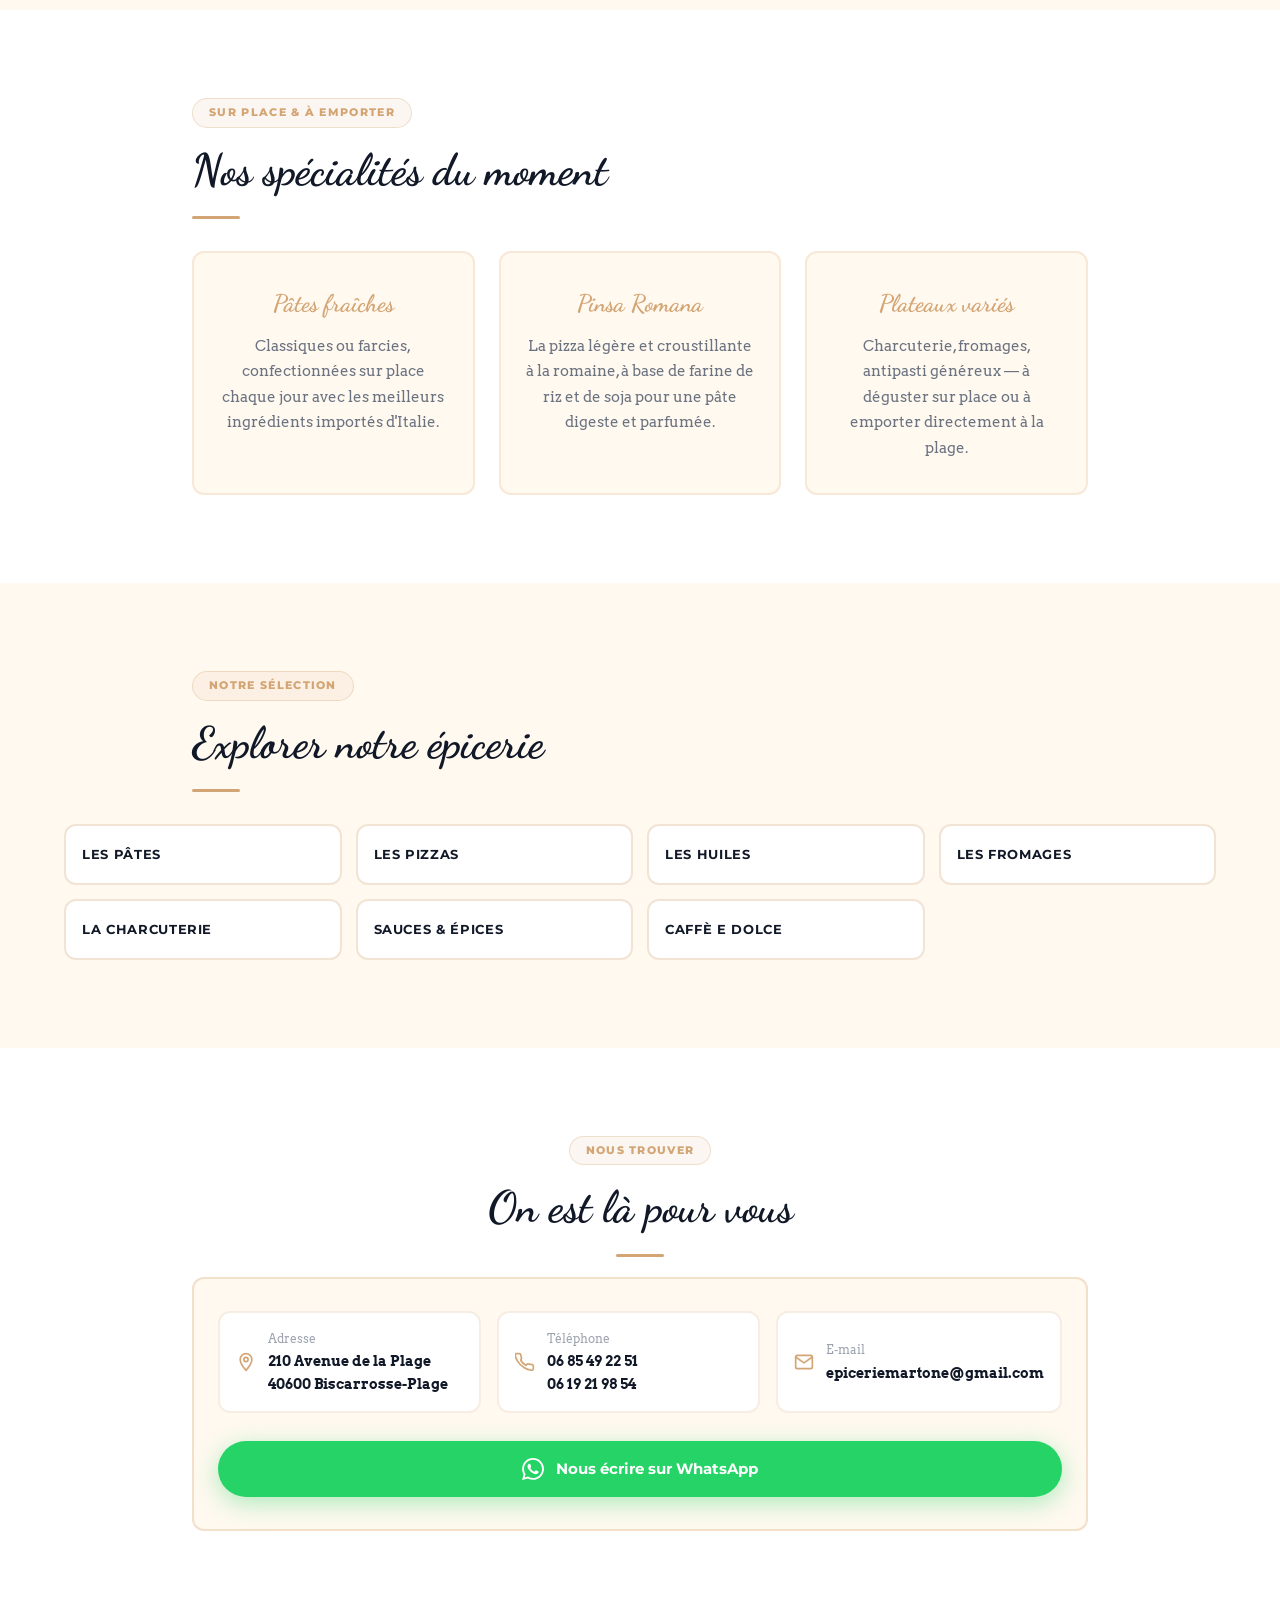
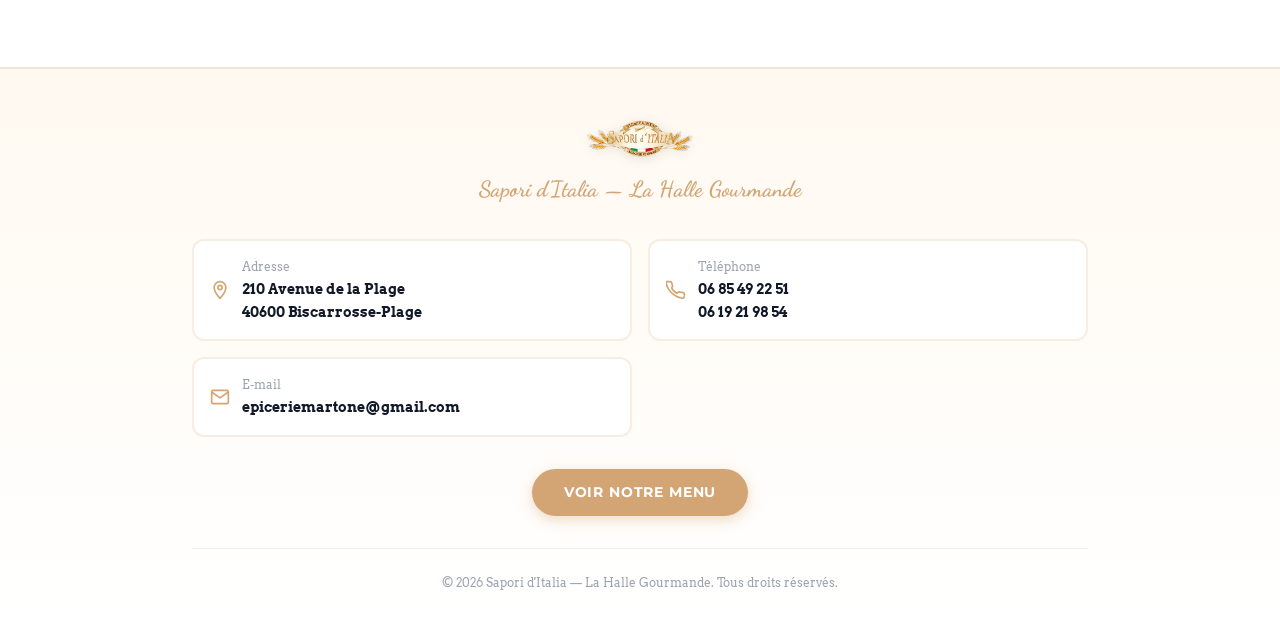
==== commit 7ce63d80: "Refactor: Remove emojis from text content and update menu prices - Removed emojis from various secti" ====
--- a/index.html
+++ b/index.html
@@ -5,12 +5,20 @@
   <meta name="viewport" content="width=device-width, initial-scale=1.0">
   <title>Sapori d'Italia — Épicerie fine italienne à Biscarrosse-Plage</title>
   <meta name="description" content="Sapori d'Italia, épicerie fine italienne à Biscarrosse-Plage. Pâtes fraîches confectionnées sur place, pizzas, huiles d'olive, fromages, charcuterie et spiritueux artisanaux.">
+  <meta name="robots" content="index, follow">
+  <meta property="og:type" content="website">
+  <meta property="og:locale" content="fr_FR">
+  <meta property="og:site_name" content="Sapori d'Italia">
+  <meta property="og:url" content="https://heliomrt95.github.io/sapori-ditalia/">
+  <meta property="og:title" content="Sapori d'Italia — Épicerie Fine Italienne à Biscarrosse">
+  <meta property="og:description" content="Sapori d'Italia, épicerie fine italienne à Biscarrosse-Plage. Pâtes fraîches confectionnées sur place, pizzas, huiles d'olive, fromages, charcuterie et spiritueux artisanaux.">
+  <meta property="og:image" content="https://heliomrt95.github.io/sapori-ditalia/assets/logo2.png">
 
   <link rel="preconnect" href="https://fonts.googleapis.com">
   <link rel="preconnect" href="https://fonts.gstatic.com" crossorigin>
   <link href="https://fonts.googleapis.com/css2?family=Dancing+Script:wght@700&family=Arvo:ital,wght@0,400;0,700;1,400&family=Montserrat:wght@400;700;800&display=swap" rel="stylesheet">
 
-  <link rel="stylesheet" href="/style.css">
+  <link rel="stylesheet" href="style.css">
 
   <style>
 
@@ -359,21 +367,6 @@
 
     /* ── ANIMATIONS SCROLL ──────────────────────────────────────── */
 
-    .reveal {
-      opacity: 0;
-      transform: translateY(1.75rem);
-      transition: opacity 0.65s ease, transform 0.65s ease;
-    }
-
-    .reveal.visible {
-      opacity: 1;
-      transform: translateY(0);
-    }
-
-    .reveal-d1 { transition-delay: 0.08s; }
-    .reveal-d2 { transition-delay: 0.18s; }
-    .reveal-d3 { transition-delay: 0.28s; }
-    .reveal-d4 { transition-delay: 0.38s; }
 
 
     /* ── RESPONSIVE ─────────────────────────────────────────────── */
@@ -408,7 +401,7 @@
       <div class="hero-content">
         <h1 class="hero-title">L'épicerie fine au&nbsp;tempérament méditerranéen</h1>
         <p class="hero-subtitle">Produits artisanaux italiens&nbsp;• Pâtes fraîches&nbsp;• Pizzas&nbsp;• Épicerie</p>
-        <a class="hero-cta" href="/menu/">🍽&nbsp;Découvrir notre menu</a>
+        <a class="hero-cta" href="menu.html">Découvrir notre menu</a>
       </div>
     </section>
 
@@ -434,28 +427,24 @@
 
         <div class="highlights-grid">
           <div class="highlight-card reveal reveal-d1">
-            <span class="highlight-icon" aria-hidden="true">🍝</span>
             <div class="highlight-body">
               <h3>Pâtes fraîches</h3>
               <p>Confectionnées sur place chaque matin, classiques ou farcies, selon les recettes authentiques de nos partenaires.</p>
             </div>
           </div>
           <div class="highlight-card reveal reveal-d2">
-            <span class="highlight-icon" aria-hidden="true">🫒</span>
             <div class="highlight-body">
               <h3>Huiles d'olive</h3>
               <p>Première pression à froid, issues de domaines familiaux italiens sélectionnés pour leur caractère et leur fraîcheur.</p>
             </div>
           </div>
           <div class="highlight-card reveal reveal-d3">
-            <span class="highlight-icon" aria-hidden="true">🍷</span>
             <div class="highlight-body">
               <h3>Vins & spiritueux</h3>
               <p>Prosecco, Limoncello, Grappa et vins de vignerons indépendants — une cave soigneusement constituée.</p>
             </div>
           </div>
           <div class="highlight-card reveal reveal-d4">
-            <span class="highlight-icon" aria-hidden="true">☕</span>
             <div class="highlight-body">
               <h3>Caffè & spiritueux</h3>
               <p>Cafés à la torréfaction étudiée pour le parfait espresso, vins et spiritueux italiens soigneusement sélectionnés.</p>
@@ -481,17 +470,14 @@
 
         <div class="emporter-grid">
           <article class="emporter-card reveal reveal-d1">
-            <span class="emporter-emoji" aria-hidden="true">🍝</span>
             <h3>Pâtes fraîches</h3>
             <p>Classiques ou farcies, confectionnées sur place chaque jour avec les meilleurs ingrédients importés d'Italie.</p>
           </article>
           <article class="emporter-card reveal reveal-d2">
-            <span class="emporter-emoji" aria-hidden="true">🍕</span>
             <h3>Pinsa Romana</h3>
             <p>La pizza légère et croustillante à la romaine, à base de farine de riz et de soja pour une pâte digeste et parfumée.</p>
           </article>
           <article class="emporter-card reveal reveal-d3">
-            <span class="emporter-emoji" aria-hidden="true">🧀</span>
             <h3>Plateaux variés</h3>
             <p>Charcuterie, fromages, antipasti généreux — à déguster sur place ou à emporter directement à la plage.</p>
           </article>
@@ -516,32 +502,25 @@
         </div>
 
         <div class="categories-grid">
-          <a class="cat-card reveal reveal-d1" href="/gastronomie.html#pates">
-            <span class="cat-card-emoji" aria-hidden="true">🍝</span>
+          <a class="cat-card reveal reveal-d1" href="gastronomie.html#pates">
             <span class="cat-card-label">Les pâtes</span>
           </a>
-          <a class="cat-card reveal reveal-d2" href="/gastronomie.html#pizzas">
-            <span class="cat-card-emoji" aria-hidden="true">🍕</span>
+          <a class="cat-card reveal reveal-d2" href="gastronomie.html#pizzas">
             <span class="cat-card-label">Les pizzas</span>
           </a>
-          <a class="cat-card reveal reveal-d3" href="/gastronomie.html#huiles">
-            <span class="cat-card-emoji" aria-hidden="true">🫒</span>
+          <a class="cat-card reveal reveal-d3" href="gastronomie.html#huiles">
             <span class="cat-card-label">Les huiles</span>
           </a>
-          <a class="cat-card reveal reveal-d1" href="/gastronomie.html#fromages">
-            <span class="cat-card-emoji" aria-hidden="true">🧀</span>
+          <a class="cat-card reveal reveal-d1" href="gastronomie.html#fromages">
             <span class="cat-card-label">Les fromages</span>
           </a>
-          <a class="cat-card reveal reveal-d2" href="/gastronomie.html#charcuterie">
-            <span class="cat-card-emoji" aria-hidden="true">🥩</span>
+          <a class="cat-card reveal reveal-d2" href="gastronomie.html#charcuterie">
             <span class="cat-card-label">La charcuterie</span>
           </a>
-          <a class="cat-card reveal reveal-d3" href="/gastronomie.html#sauces">
-            <span class="cat-card-emoji" aria-hidden="true">🫙</span>
+          <a class="cat-card reveal reveal-d3" href="gastronomie.html#sauces">
             <span class="cat-card-label">Sauces & épices</span>
           </a>
-          <a class="cat-card reveal reveal-d1" href="/gastronomie.html#caffe">
-            <span class="cat-card-emoji" aria-hidden="true">☕</span>
+          <a class="cat-card reveal reveal-d1" href="gastronomie.html#caffe">
             <span class="cat-card-label">Caffè e dolce</span>
           </a>
         </div>
@@ -641,7 +620,7 @@
   <!-- Footer + bouton WhatsApp flottant injectés par nav.js -->
   <div id="footer"></div>
 
-  <script src="/nav.js"></script>
+  <script src="nav.js"></script>
   <script>
     /* Scroll reveal via IntersectionObserver */
     const observer = new IntersectionObserver(entries => {
--- a/style.css
+++ b/style.css
@@ -682,3 +682,37 @@
     overflow-x: visible;
   }
 }
+
+
+/* =============================================================
+   ANIMATIONS — SCROLL REVEAL (fadeInUp)
+   ============================================================= */
+
+@keyframes fadeInUp {
+  from { opacity: 0; transform: translateY(1.5rem); }
+  to   { opacity: 1; transform: translateY(0); }
+}
+
+.reveal {
+  opacity: 0;
+  transform: translateY(1.5rem);
+  transition: opacity 0.6s ease, transform 0.6s ease;
+}
+
+.reveal.visible {
+  opacity: 1;
+  transform: translateY(0);
+}
+
+.reveal-d1 { transition-delay: 0.08s; }
+.reveal-d2 { transition-delay: 0.16s; }
+.reveal-d3 { transition-delay: 0.24s; }
+.reveal-d4 { transition-delay: 0.32s; }
+
+@media (prefers-reduced-motion: reduce) {
+  .reveal {
+    transition: none;
+    opacity: 1;
+    transform: none;
+  }
+}
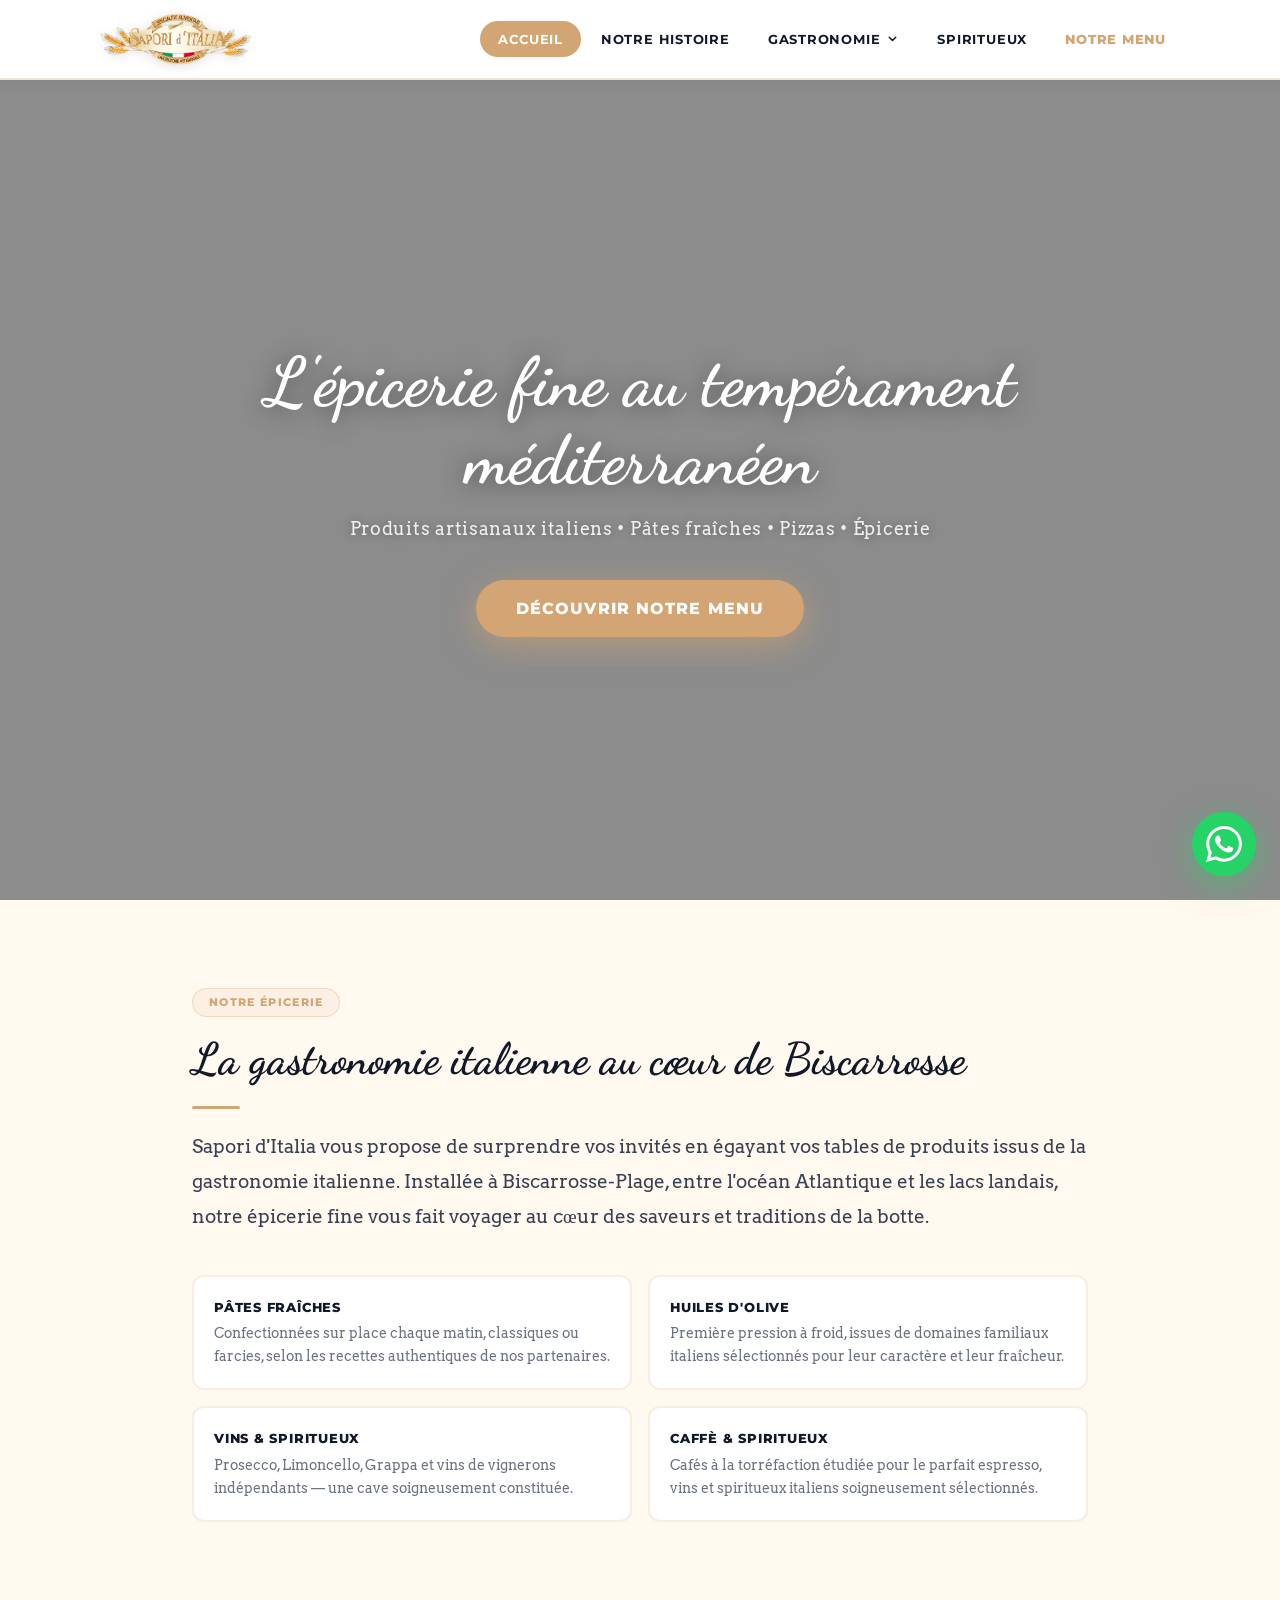
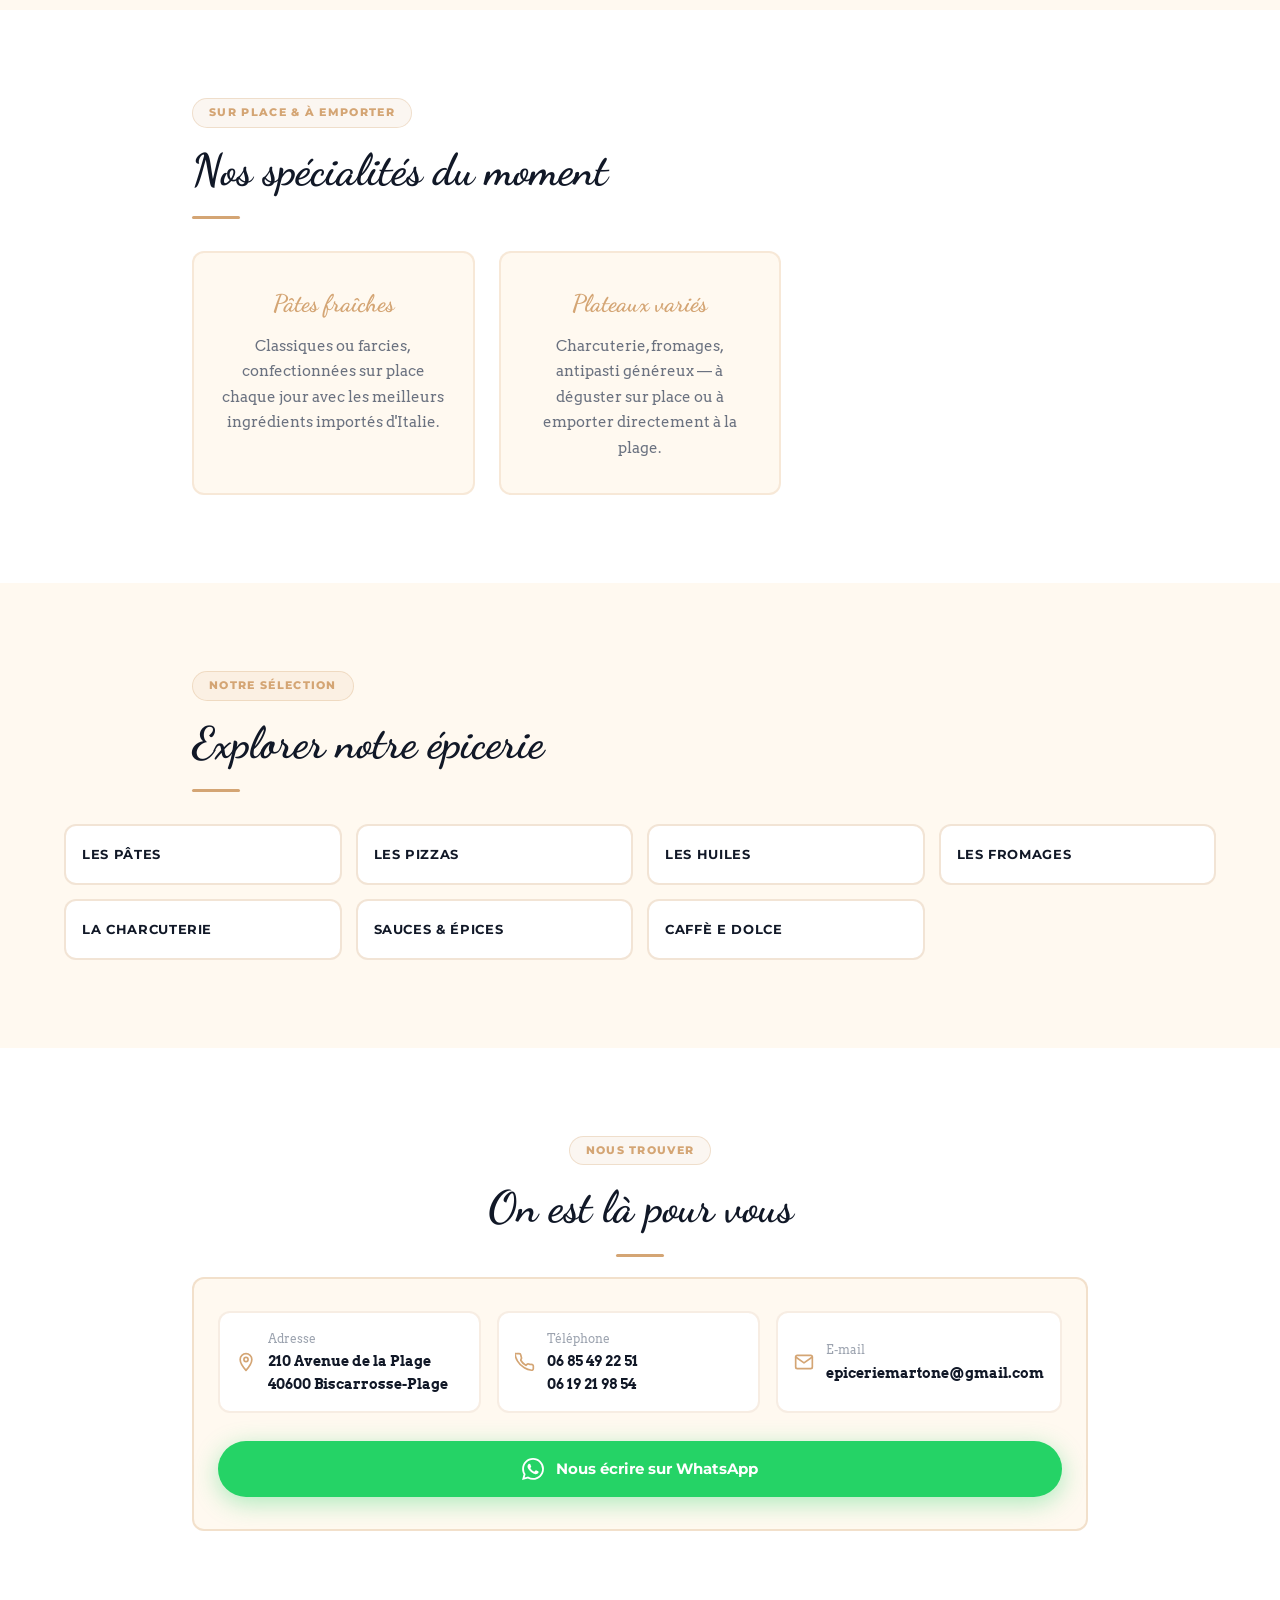
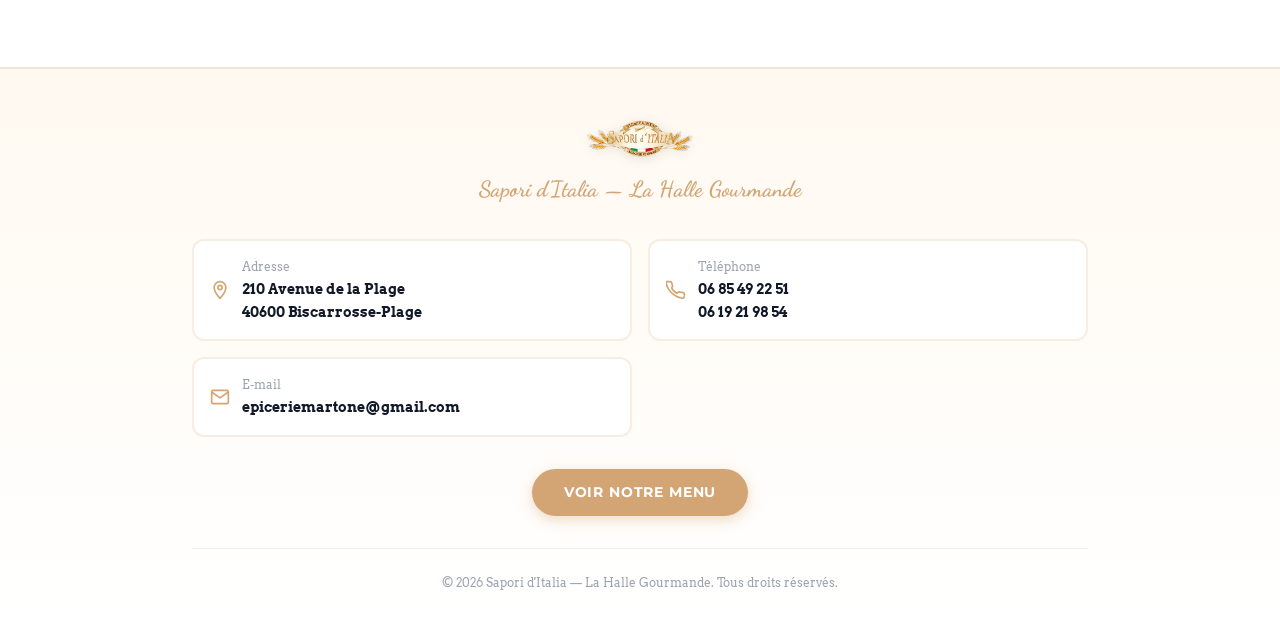
==== commit 78990806: "Supprimer toutes les références à la Pinsa du site Retrait de la carte Pinsa Romana (index.html), de" ====
--- a/index.html
+++ b/index.html
@@ -473,10 +473,6 @@
             <h3>Pâtes fraîches</h3>
             <p>Classiques ou farcies, confectionnées sur place chaque jour avec les meilleurs ingrédients importés d'Italie.</p>
           </article>
-          <article class="emporter-card reveal reveal-d2">
-            <h3>Pinsa Romana</h3>
-            <p>La pizza légère et croustillante à la romaine, à base de farine de riz et de soja pour une pâte digeste et parfumée.</p>
-          </article>
           <article class="emporter-card reveal reveal-d3">
             <h3>Plateaux variés</h3>
             <p>Charcuterie, fromages, antipasti généreux — à déguster sur place ou à emporter directement à la plage.</p>
